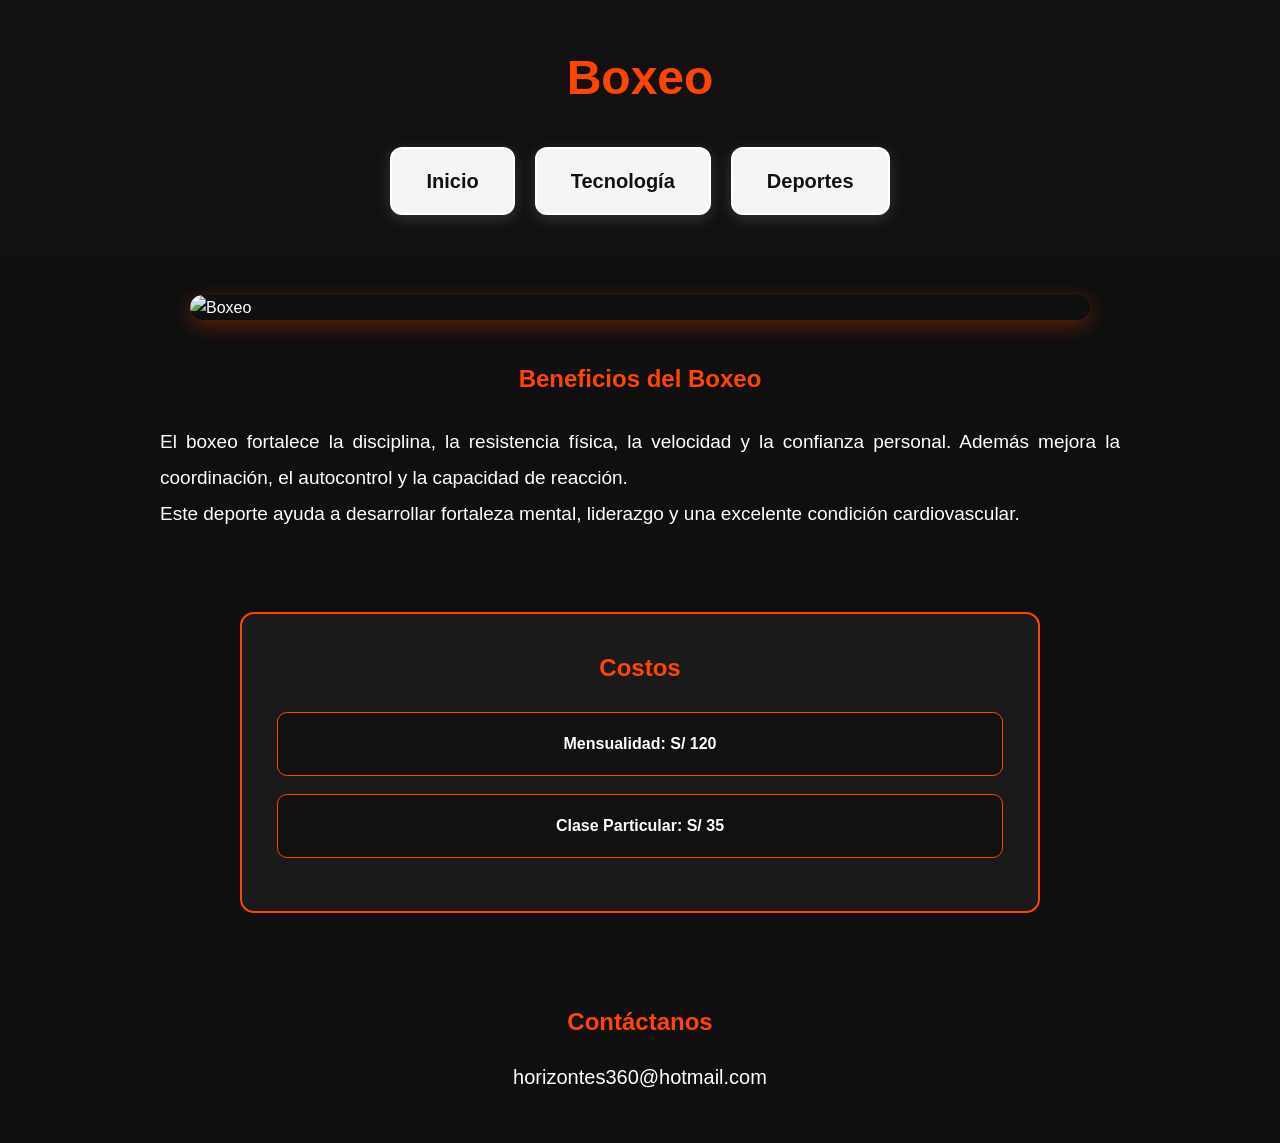
==== boxeo.html @ 1f2342b5 "Add files via upload" ====
<!DOCTYPE html>
<html lang="es">

<head>

<meta charset="UTF-8">
<meta name="viewport" content="width=device-width, initial-scale=1.0">

<title>Boxeo - Horizontes 360</title>

<link rel="stylesheet" href="styles.css">

</head>

<body class="sports-body">

<header class="sports-header">

    <h1 class="sports-title">
        Boxeo
    </h1>
	<nav class="sports-nav">

    <a href="index.html" class="sports-nav-btn">
        Inicio
    </a>

    <a href="tecnologia.html" class="sports-nav-btn">
        Tecnología
    </a>

    <a href="deportes.html" class="sports-nav-btn">
        Deportes
    </a>

</nav>

</header>

<section class="sports-hero">

    <img src="../Imagenes/boxeo.jpg" alt="Boxeo">

</section>

<section class="sports-content">

    <h2>Beneficios del Boxeo</h2>

    <p>
        El boxeo fortalece la disciplina, la resistencia física,
        la velocidad y la confianza personal. Además mejora la coordinación,
        el autocontrol y la capacidad de reacción.
    </p>

    <p>
        Este deporte ayuda a desarrollar fortaleza mental,
        liderazgo y una excelente condición cardiovascular.
    </p>

</section>

<section class="costos">

    <h2>Costos</h2>

    <div class="precio">
        Mensualidad: S/ 120
    </div>

    <div class="precio">
        Clase Particular: S/ 35
    </div>

</section>

<section class="contacto-deporte">

    <h2>Contáctanos</h2>

    <p>
        horizontes360@hotmail.com
    </p>

</section>

</body>

</html>
---- styles.css ----
/* ==================================================
                    RESET GENERAL
================================================== */
*{
    margin:0;
    padding:0;
    box-sizing:border-box;
}

/* ==================================================
                    BODY GENERAL
================================================== */
body{
    font-family:Arial, sans-serif;
    background:#ffffff;
    color:#000000;
    line-height:1.6;
}

/* ==================================================
                    HEADER GENERAL
================================================== */
.header{
    width:100%;
    text-align:center;
    padding:30px 20px;
    background:#ffffff;
}

/* ==================================================
                    TITULOS GENERALES
================================================== */
.titulo{
    font-size:48px;
    font-weight:bold;
    margin-bottom:25px;
    color:#000000;
}

/* ==================================================
                    MENU GENERAL
================================================== */
.menu{
    width:100%;
    display:flex;
    justify-content:center;
    align-items:center;
    flex-wrap:wrap;
    gap:15px;
}

/* ==================================================
                    BOTONES GENERALES
================================================== */
.btn{
    text-decoration:none;
    background:#f1f1f1;
    color:#000000;
    padding:12px 22px;
    border-radius:10px;
    border:1px solid #cccccc;
    font-weight:bold;
    transition:0.3s;
}

.btn:hover{
    background:#000000;
    color:#ffffff;
}

/* ==================================================
                    IMAGEN PRINCIPAL
================================================== */
.hero{
    width:100%;
    display:flex;
    justify-content:center;
    align-items:center;
    margin-top:40px;
}

.hero img{
    width:80%;
    max-width:900px;
    border-radius:14px;
    display:block;
    height:auto;
    box-shadow:0 4px 15px rgba(0,0,0,0.15);
}

/* ==================================================
                    CONTENIDO
================================================== */
.contenido{
    width:80%;
    max-width:1000px;
    margin:auto;
    padding:40px 20px;
}

.contenido h2{
    text-align:center;
    margin-bottom:25px;
}

.contenido p{
    text-align:justify;
    line-height:1.9;
    font-size:19px;
}

/* ==================================================
                AREA TECNOLOGIA
================================================== */
.tech-body,
.module-body{
    background:#07111f;
    color:#ffffff;
}

/* ==================================================
                    HEADER TECNOLOGIA
================================================== */
.tech-header,
.module-header{
    width:100%;
    text-align:center;
    padding:40px 20px;
}

/* ==================================================
                    TITULOS TECNOLOGIA
================================================== */
.tech-title,
.module-title{
    font-size:48px;
    color:#00d9ff;
    margin-bottom:25px;
}

.tech-subtitle{
    font-size:24px;
    color:#ffffff;
}

/* ==================================================
                    MENU TECNOLOGIA
================================================== */
.tech-menu{
    width:100%;
    display:flex;
    justify-content:center;
    align-items:center;
    flex-wrap:wrap;
    gap:18px;
    padding:45px 20px;
}

/* ==================================================
                    BOTONES TECNOLOGIA
================================================== */
.tech-btn{
    text-decoration:none;
    background:#111827;
    color:#ffffff;
    padding:15px 24px;
    border-radius:10px;
    border:1px solid #00d9ff;
    font-weight:bold;
    transition:0.3s;
}

.tech-btn:hover{
    background:#00d9ff;
    color:#000000;
}

/* ==================================================
                IMAGENES TECNOLOGIA
================================================== */
.tech-hero,
.module-hero{
    width:100%;
    display:flex;
    justify-content:center;
    align-items:center;
    margin-top:35px;
}

.tech-hero img,
.module-hero img{
    width:80%;
    max-width:900px;
    border-radius:14px;
    display:block;
    height:auto;
    box-shadow:0 4px 18px rgba(0,217,255,0.25);
}

/* ==================================================
                CONTENIDO TECNOLOGIA
================================================== */
.tech-content,
.module-content{
    width:80%;
    max-width:1000px;
    margin:auto;
    padding:40px 20px;
}

.tech-content h3,
.module-content h2{
    text-align:center;
    color:#00d9ff;
    margin-bottom:25px;
}

.tech-content p,
.module-content p{
    text-align:justify;
    line-height:1.9;
    font-size:19px;
}

/* ==================================================
                CAMPOS LABORALES
================================================== */
.campos-laborales{
    width:80%;
    max-width:1000px;
    margin:40px auto;
    background:#0f172a;
    border:1px solid #00d9ff;
    border-radius:14px;
    padding:35px;
}

.campos-laborales h2{
    text-align:center;
    color:#00d9ff;
    margin-bottom:25px;
}

.campos-laborales ul{
    padding-left:25px;
}

.campos-laborales li{
    margin-bottom:15px;
    line-height:1.7;
}

.sueldo{
    margin-top:25px;
    text-align:center;
    background:#111827;
    border:1px solid #00d9ff;
    padding:18px;
    border-radius:10px;
    font-weight:bold;
    color:#00d9ff;
}

/* ==================================================
                    CONTACTO
================================================== */
.contacto{
    text-align:center;
    padding:50px 20px;
}

.contacto h3{
    color:#00d9ff;
    margin-bottom:15px;
}

.contacto p{
    font-size:20px;
}

/* ==================================================
                    AREA DEPORTES
================================================== */
.sports-body{
    background:#0f0f0f;
    color:#ffffff;
}

/* ==================================================
                    HEADER DEPORTES
================================================== */
.sports-header{
    width:100%;
    text-align:center;
    padding:40px 20px;
    background:#111111;
}

/* ==================================================
                    TITULO DEPORTES
================================================== */
.sports-title{
    font-size:48px;
    color:#ff4500;
    margin-bottom:30px;
    font-weight:bold;
}

/* ==================================================
                MENU SUPERIOR DEPORTES
================================================== */
.sports-nav{
    width:100%;
    display:flex;
    justify-content:center;
    align-items:center;
    flex-wrap:wrap;
    gap:20px;
    margin-top:15px;
}

/* ==================================================
            BOTONES CLAROS DEPORTES
================================================== */
.sports-nav-btn{
    text-decoration:none;
    background:#f5f5f5;
    color:#111111;
    padding:16px 34px;
    border-radius:12px;
    border:2px solid #ffffff;
    font-size:20px;
    font-weight:bold;
    transition:0.3s;
    display:inline-block;
    box-shadow:0 4px 15px rgba(255,255,255,0.15);
}

.sports-nav-btn:hover{
    background:#ff4500;
    color:#ffffff;
    transform:translateY(-3px);
}

/* ==================================================
                IMAGENES DEPORTES
================================================== */
.sports-hero{
    width:100%;
    display:flex;
    justify-content:center;
    align-items:center;
    margin-top:40px;
}

.sports-hero img{
    width:80%;
    max-width:900px;
    border-radius:14px;
    display:block;
    height:auto;
    box-shadow:0 5px 20px rgba(255,69,0,0.35);
}

/* ==================================================
                MENU DISCIPLINAS
================================================== */
.sports-menu{
    width:100%;
    display:flex;
    justify-content:center;
    align-items:center;
    flex-wrap:wrap;
    gap:18px;
    padding:50px 20px;
}

/* ==================================================
                BOTONES DISCIPLINAS
================================================== */
.sports-btn{
    text-decoration:none;
    background:#1a1a1a;
    color:#ffffff;
    padding:15px 24px;
    border-radius:10px;
    border:2px solid #ff4500;
    font-weight:bold;
    transition:0.3s;
}

.sports-btn:hover{
    background:#ff4500;
    color:#000000;
}

/* ==================================================
                CONTENIDO DEPORTES
================================================== */
.sports-content{
    width:80%;
    max-width:1000px;
    margin:auto;
    padding:40px 20px;
}

.sports-content h2{
    text-align:center;
    color:#ff4500;
    margin-bottom:25px;
}

.sports-content p{
    text-align:justify;
    line-height:1.9;
    font-size:19px;
}

/* ==================================================
                    COSTOS
================================================== */
.costos{
    width:80%;
    max-width:800px;
    margin:40px auto;
    background:#1a1a1a;
    border:2px solid #ff4500;
    border-radius:14px;
    padding:35px;
    text-align:center;
}

.costos h2{
    color:#ff4500;
    margin-bottom:25px;
}

.precio{
    background:#111111;
    padding:18px;
    border-radius:10px;
    border:1px solid #ff4500;
    margin-bottom:18px;
    font-weight:bold;
}

/* ==================================================
                CONTACTO DEPORTES
================================================== */
.contacto-deporte{
    text-align:center;
    padding:50px 20px;
}

.contacto-deporte h2{
    color:#ff4500;
    margin-bottom:20px;
}

.contacto-deporte p{
    font-size:20px;
}

/* ==================================================
                    RESPONSIVE
================================================== */
@media(max-width:768px){

.titulo,
.tech-title,
.module-title,
.sports-title{
    font-size:34px;
}

.menu,
.tech-menu,
.sports-menu,
.sports-nav{
    gap:10px;
}

.btn,
.tech-btn,
.sports-btn{
    padding:10px 14px;
    font-size:14px;
}

.sports-nav-btn{
    padding:12px 18px;
    font-size:15px;
}

.hero img,
.tech-hero img,
.module-hero img,
.sports-hero img{
    width:92%;
}

.contenido,
.tech-content,
.module-content,
.sports-content,
.campos-laborales,
.costos{
    width:92%;
}

.contenido p,
.tech-content p,
.module-content p,
.sports-content p{
    font-size:17px;
}

}
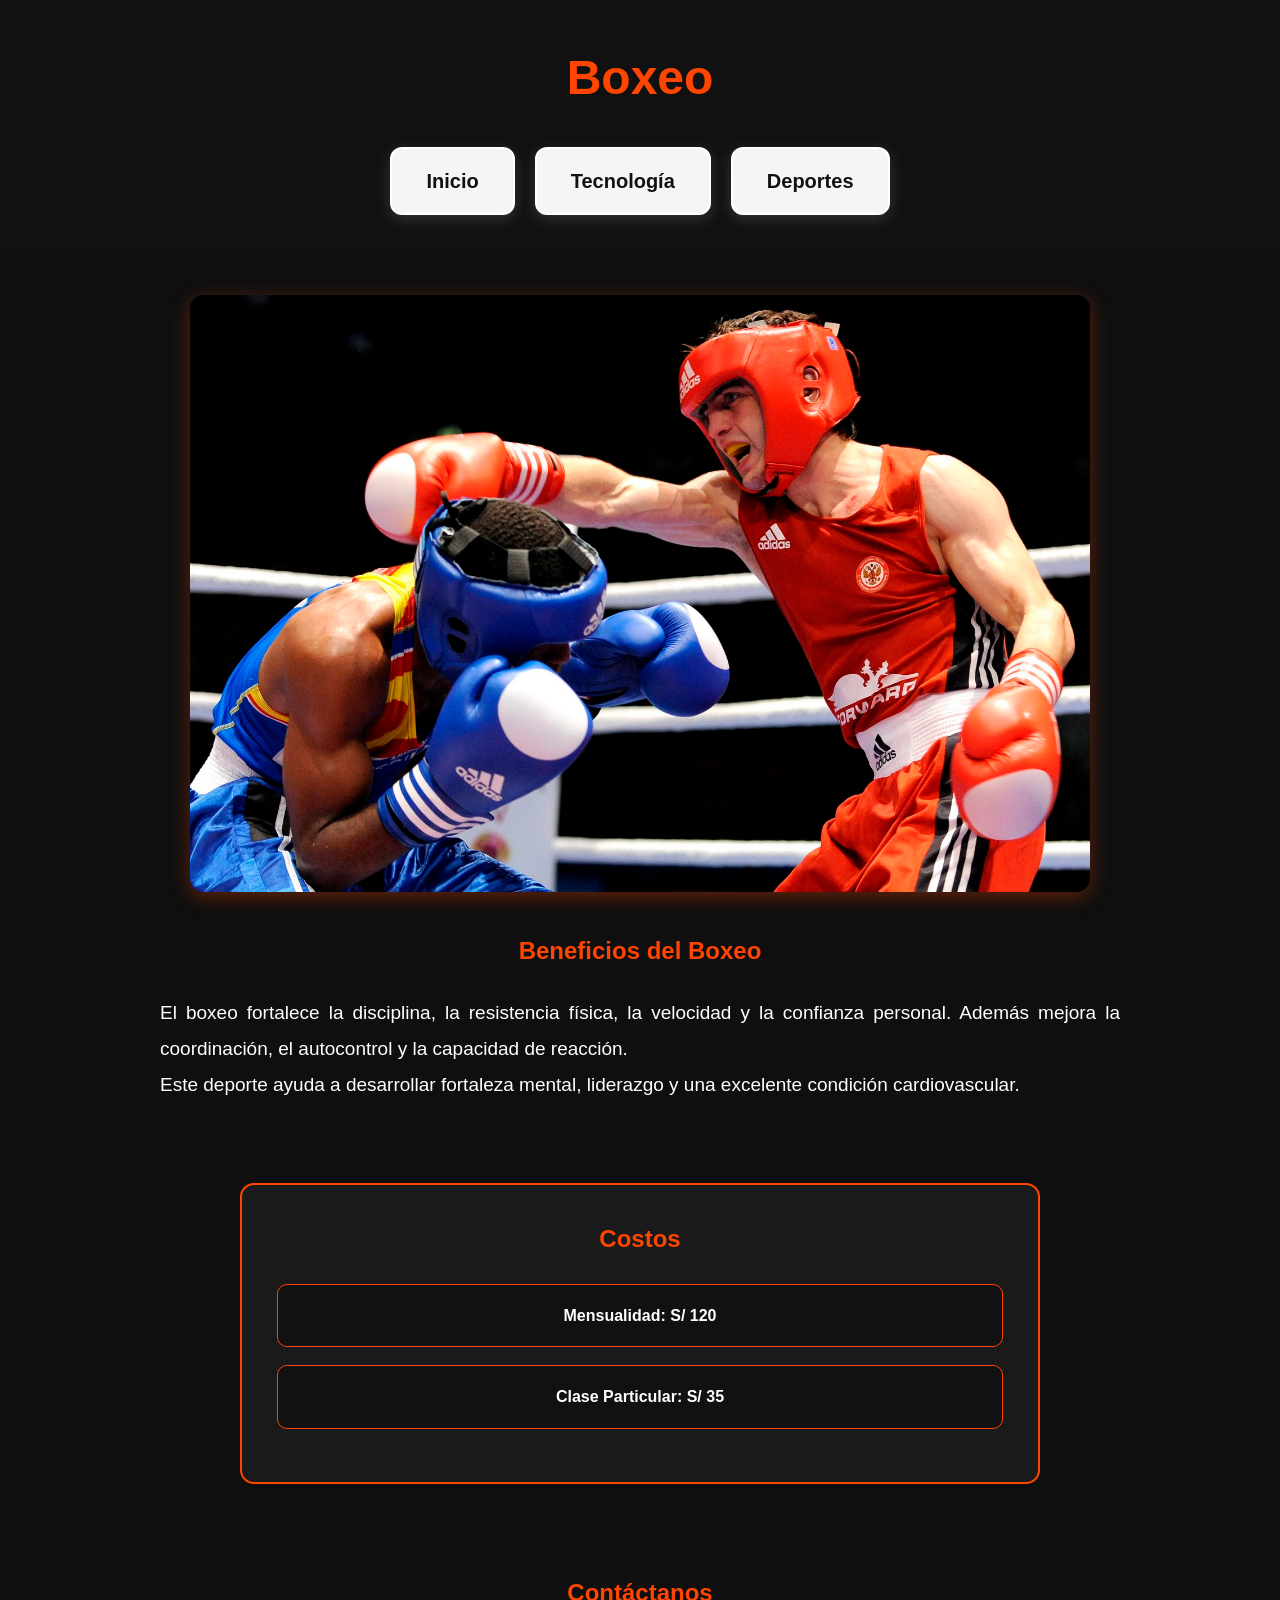
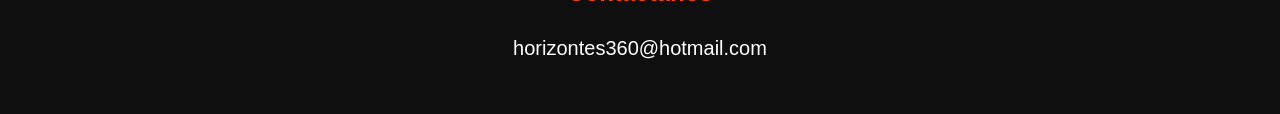
==== commit f9b0f948: "Update boxeo.html" ====
--- a/boxeo.html
+++ b/boxeo.html
@@ -39,7 +39,7 @@
 
 <section class="sports-hero">
 
-    <img src="../Imagenes/boxeo.jpg" alt="Boxeo">
+    <img src="boxeo.jpg" alt="Boxeo">
 
 </section>
 
@@ -86,4 +86,4 @@
 
 </body>
 
-</html>+</html>
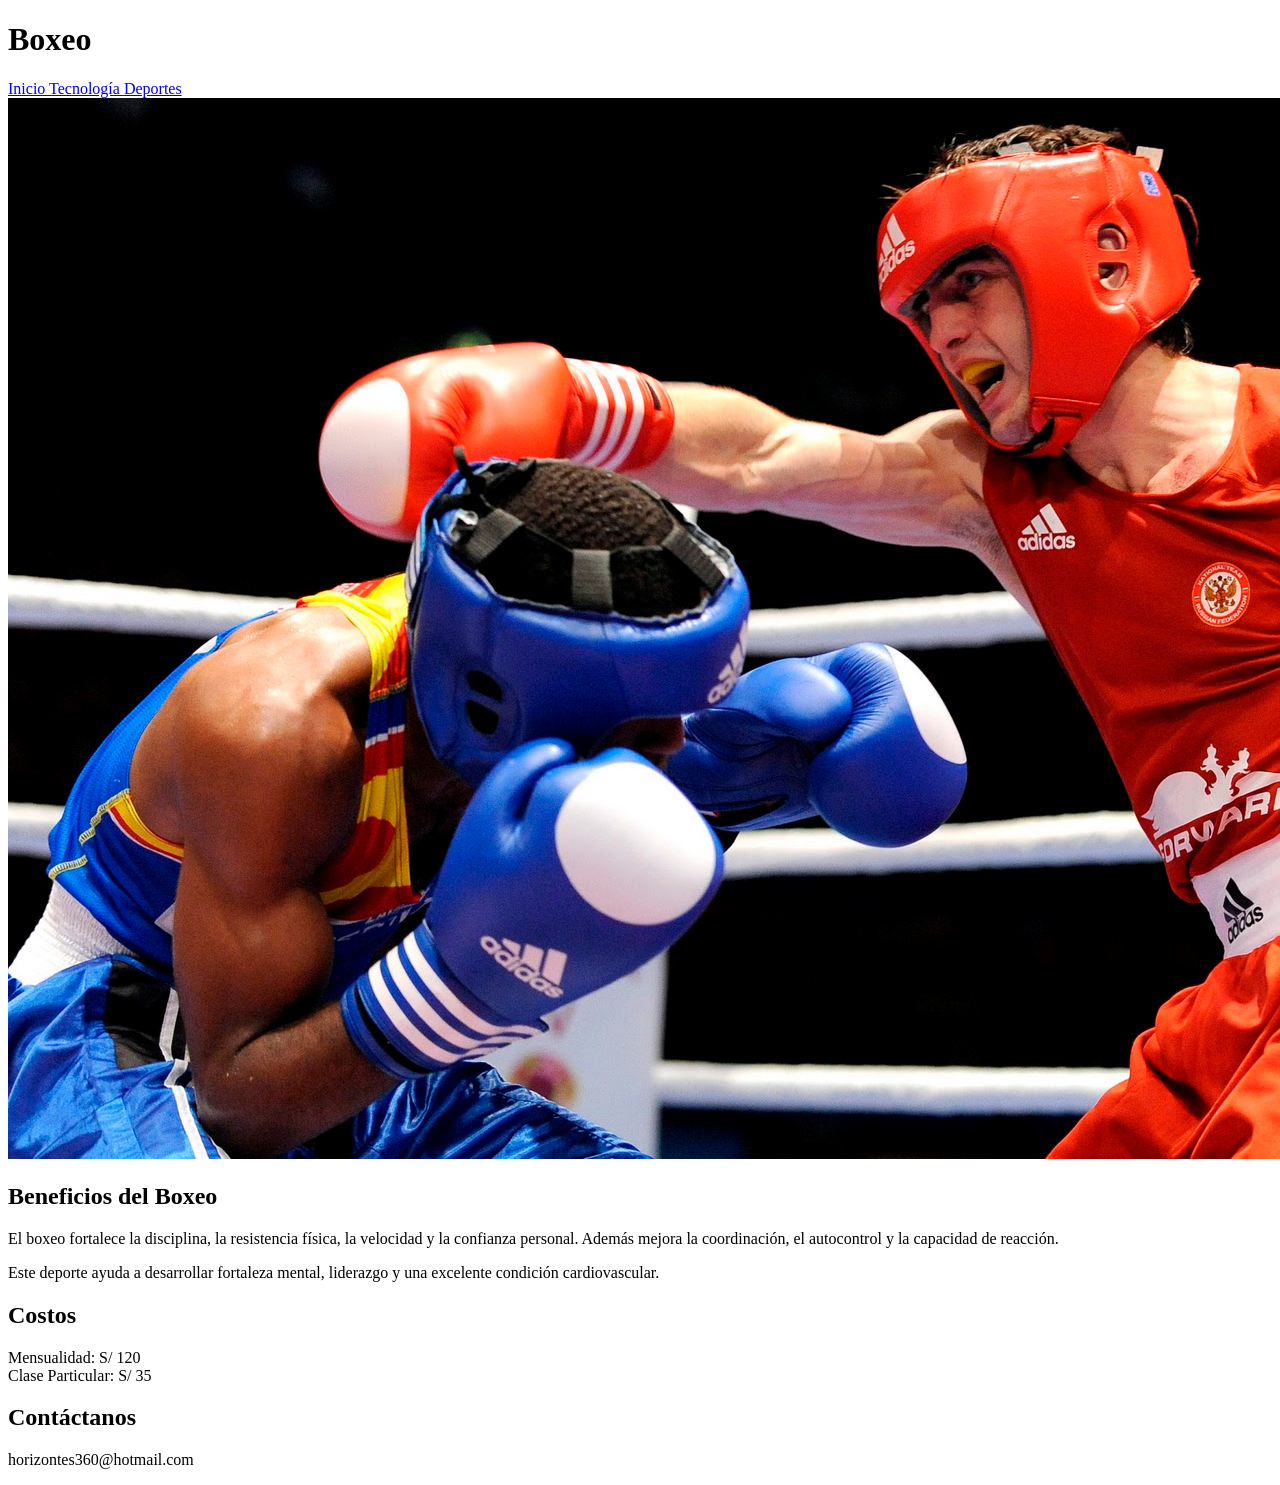
==== commit bea8bf17: "Update boxeo.html" ====
--- a/boxeo.html
+++ b/boxeo.html
@@ -8,7 +8,7 @@
 
 <title>Boxeo - Horizontes 360</title>
 
-<link rel="stylesheet" href="styles.css">
+<link rel="stylesheet" href="estilos.css">
 
 </head>
 
